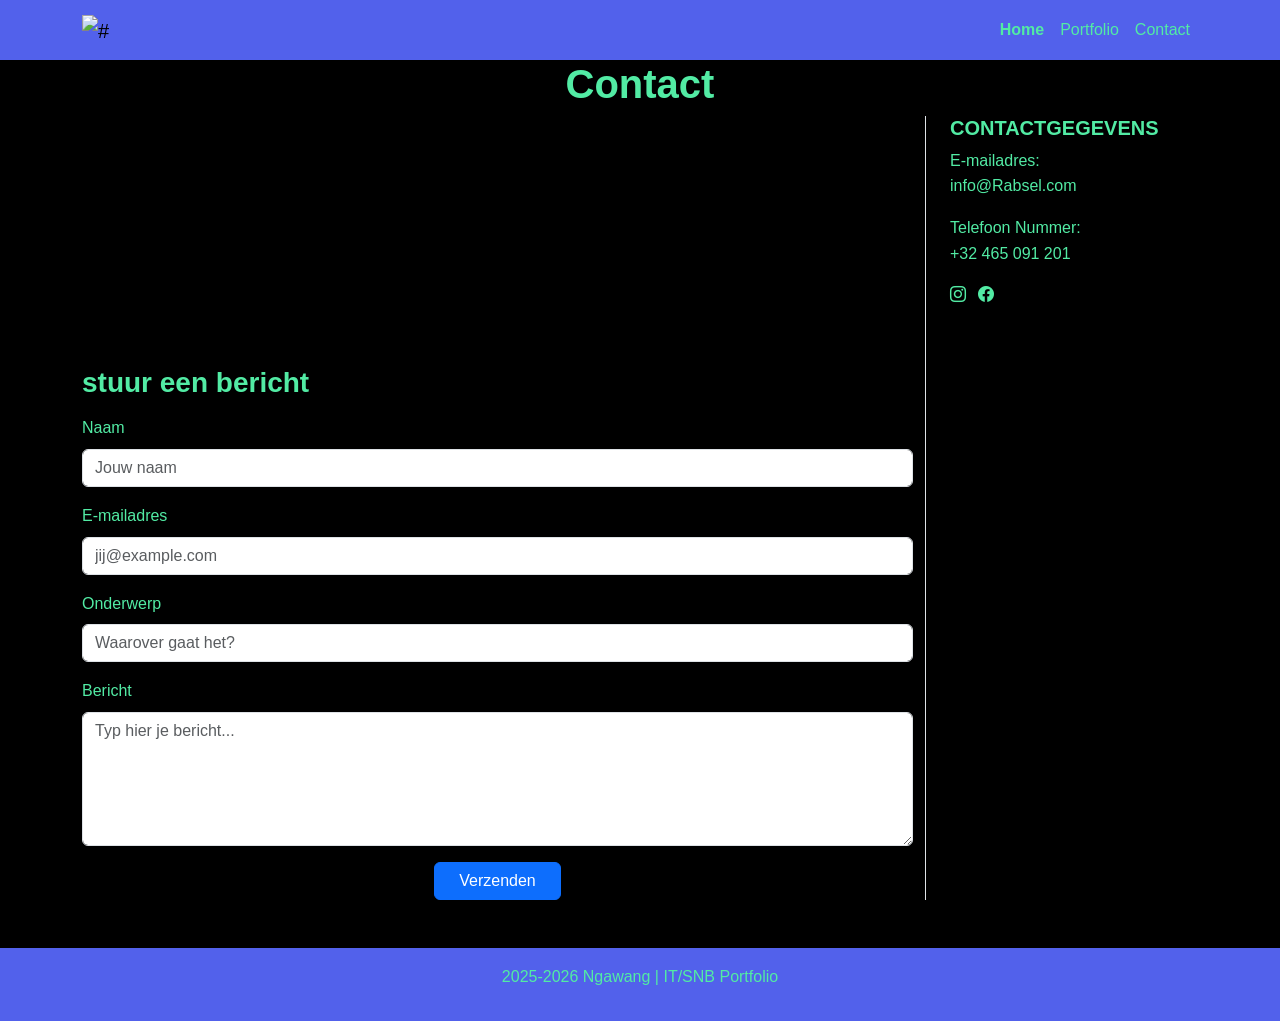
==== contact.html @ 9a3c85a8 "update" ====
<!DOCTYPE html>
<html lang="Be">
    <head>
        <meta charset="UTF-8">
        <meta name="viewport" content="width=device-width, initial-scale=1">
        <title>contact 2025-2025 SNB</title>
        <link rel="stylesheet" href="css/reset.css">
        <link href="https://cdn.jsdelivr.net/npm/bootstrap@5.3.2/dist/css/bootstrap.min.css" rel="stylesheet">
        <link rel="stylesheet" href="https://cdn.jsdelivr.net/npm/bootstrap-icons@1.10.5/font/bootstrap-icons.css">
        <script src="https://cdn.jsdelivr.net/npm/bootstrap@5.3.2/dist/js/bootstrap.bundle.min.js"></script>
        <link rel="stylesheet" href="css/fonds.css">
        <link rel="stylesheet" href="css/style.css">
        
        <link rel="stylesheet" href="https://unpkg.com/leaflet@1.9.4/dist/leaflet.css"
        integrity="sha256-p4NxAoJBhIIN+hmNHrzRCf9tD/miZyoHS5obTRR9BMY="crossorigin=""/>

        <link rel="stylesheet" href="css/map.css">

     <script src="https://unpkg.com/leaflet@1.9.4/dist/leaflet.js"
     integrity="sha256-20nQCchB9co0qIjJZRGuk2/Z9VM+kNiyxNV1lvTlZBo="
     crossorigin=""></script>
     <script src="js/leaflet.js" defer></script>
    </head>
    <body>
      <nav class="navbar navbar-expand-lg">
        <div class="container">
          <a class='navbar-brand' href='#'>
            <img src="assist/een Oost-Aziatische logo.png" alt="#" height="100" />
          </a>

          <button
            class="navbar-toggler"
            type="button"
            data-bs-toggle="collapse"
            data-bs-target="#navbarNav"
            aria-controls="navbarNav"
            aria-expanded="false"
            aria-label="Toggle navigation"
          >
            <span class="navbar-toggler-icon"></span>
          </button>

          <div class="collapse navbar-collapse" id="navbarNav">
            <ul class="navbar-nav ms-auto">
              <li class="nav-item">
                <a class='nav-link active' href='index.html'>Home</a>
              </li>
              <li class="nav-item">
                <a class='nav-link' href='portfolio.html'>Portfolio</a>
              </li>
              <li class="nav-item">
                <a class='nav-link' href='contact.html'>Contact</a>
              </li>
            </ul>
          </div>
        </div>
      </nav>
      <header>
        <h1 class="col text-center">Contact</h1>
      </header>

      <div class="container">
        <div class="row">
        <main class="col-md-9">
          <section id="map" class="row">
            <div id="home" class="col-12"></div>
          </section>
          
          <h3 class="mb-3">stuur een bericht</h3>
          <form
              name="contact"
              method="POST"
              data-netlify="true"
              netlify-recaptcha="true"
            >
              <input type="hidden" name="form-name" value="contact" />
              <div class="mb-3">
                <label for="naam" class="form-label">Naam</label>
                <input
                  type="text"
                  class="form-control"
                  id="naam"
                  name="naam"
                  placeholder="Jouw naam"
                  required
                />
              </div>
              <div class="mb-3">
                <label for="email" class="form-label">E-mailadres</label>
                <input
                  type="email"
                  class="form-control"
                  id="email"
                  name="email"
                  placeholder="jij@example.com"
                  required
                />
              </div>
              <div class="mb-3">
                <label for="onderwerp" class="form-label">Onderwerp</label>
                <input
                  type="text"
                  class="form-control"
                  id="onderwerp"
                  name="onderwerp"
                  placeholder="Waarover gaat het?"
                  required
                />
              </div>
              <div class="mb-3">
                <label for="bericht" class="form-label">Bericht</label>
                <textarea
                  class="form-control"
                  id="bericht"
                  name="bericht"
                  rows="5"
                  placeholder="Typ hier je bericht..."
                  required
                ></textarea>
              </div>
              <div data-netlify-recaptcha="true"></div>
              <div class="text-center">
                <button type="submit" class="btn btn-primary px-4">
                  Verzenden
                </button>
              </div>
            </form>
        </main>

        <aside class="col-md-3 border-start ps-4">
          <h5 class="fs-5 text-uppercase">Contactgegevens</h5>
          <p class="mb-3">E-mailadres: <br>
          <a href="mailto:Rabseld26@gmail.com">info@Rabsel.com</a></p>
          <p class="mb-3">Telefoon Nummer: <br>
          +32 465 091 201</p>
          <ul class="list-inline socials">
            <li class="list-inline-item">
              <a href="https://www.instagram.com/" target="_blank">
                <i class="bi bi-instagram fs-6"></i>
              </a>
            </li>
            <li class="list-inline-item">
              <a href="https://www.facebook.com/" target="_blank">
                <i class="bi bi-facebook fs-6"></i>
              </a>
            </li>
          </ul>
        </aside>
        </div>
      </div>
      <footer class="text-center p-3 mt-5">
        <p>2025-2026 Ngawang  | IT/SNB Portfolio</p>
      </footer>
    </body>
</html>
---- css/style.css ----
:root {
    --colour-darkblue: #000000;
    --colour-lightblue : #5261eb;
    --colour-lightgreen: #52EBA4;
    --font-primary: 'Open Sans', sans-serif;
}

body {
    font-family: var(--font-primary);
    color: var(--colour-lightgreen);
    background-color: var(--colour-darkblue);
    line-height: 1.6;
}

h1, h2, h3, h4, h5, h6 {
    font-weight: 600;
    color: var(--colour-lightgreen);
}

a {
    color: var(--colour-lightgreen);
    text-decoration: none;
}

a:hover {
    color: var(--colour-lightgreen);
    text-decoration: underline;
}

header {
    color: var(--colour-lightgreen);
}
nav{
    background-color: var(--colour-lightblue);
}
.nav-link{
    font-weight: 500;
    transition: color 0.3s ease;
    color: var(--colour-lightgreen);

}

.nav-link:hover {
    color: var(--colour-lightgreen)
}

.nav-link.active {
    color: var(--colour-lightgreen) !important;
    font-weight: 600;
}

footer {
    background-color: var(--colour-lightblue);
    color: var(--colour-lightgreen);
    
}

.logo {
    max-height: 60px;
}

html {
  scroll-behavior: smooth;
}
.card-img-top {
  height: 200px;
  object-fit: cover;
}
---- css/map.css ----
#home{ height: 250px; }
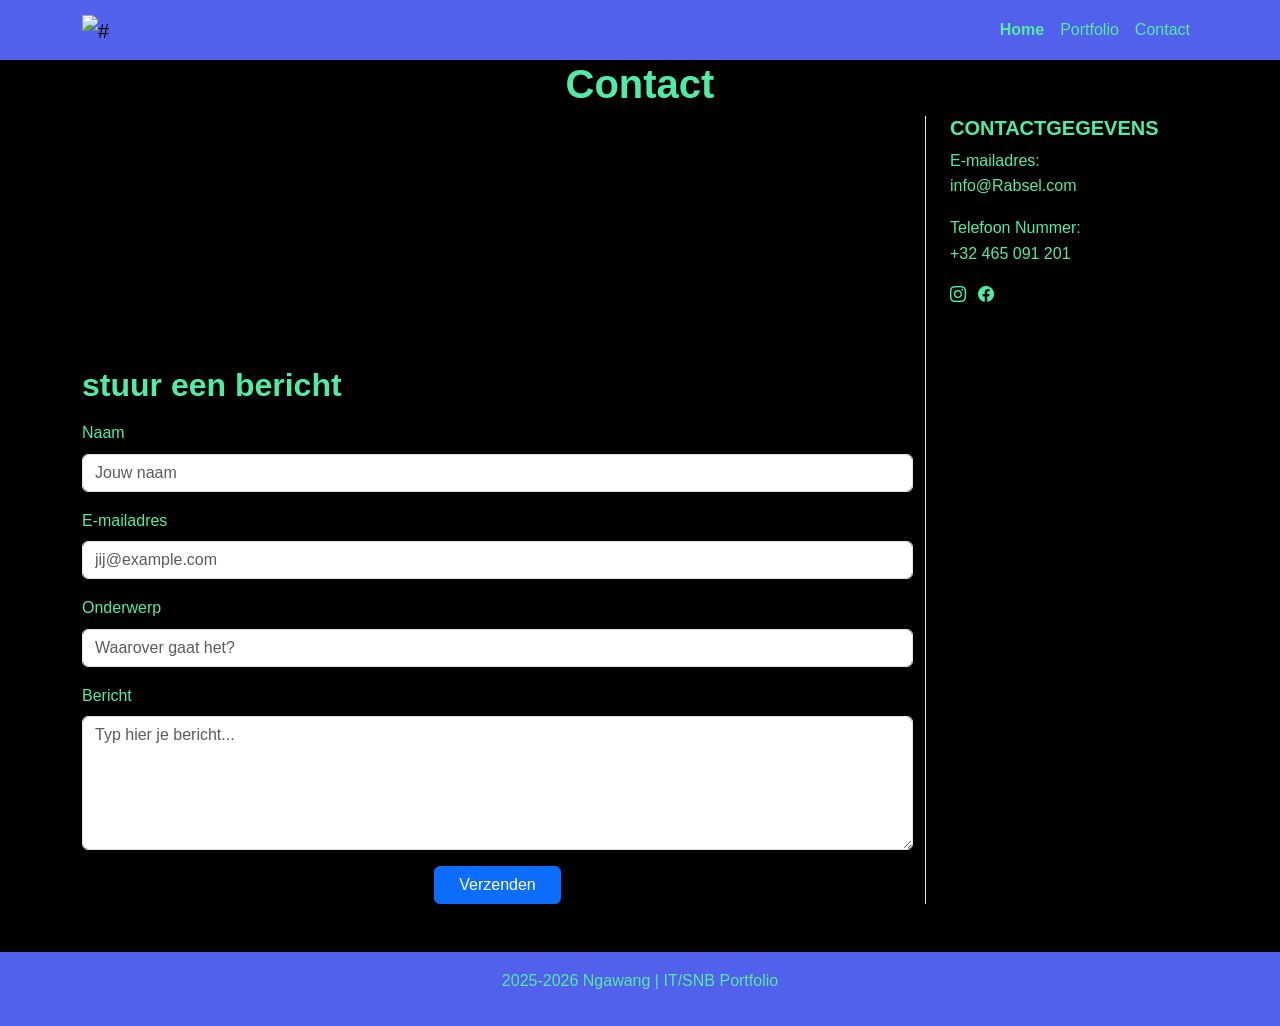
==== commit c6183c40: "update" ====
--- a/contact.html
+++ b/contact.html
@@ -66,7 +66,7 @@
             <div id="home" class="col-12"></div>
           </section>
           
-          <h3 class="mb-3">stuur een bericht</h3>
+          <h2 class="mb-3">stuur een bericht</h2>
           <form
               name="contact"
               method="POST"
@@ -128,7 +128,7 @@
         </main>
 
         <aside class="col-md-3 border-start ps-4">
-          <h5 class="fs-5 text-uppercase">Contactgegevens</h5>
+          <h3 class="fs-5 text-uppercase">Contactgegevens</h3>
           <p class="mb-3">E-mailadres: <br>
           <a href="mailto:Rabseld26@gmail.com">info@Rabsel.com</a></p>
           <p class="mb-3">Telefoon Nummer: <br>
